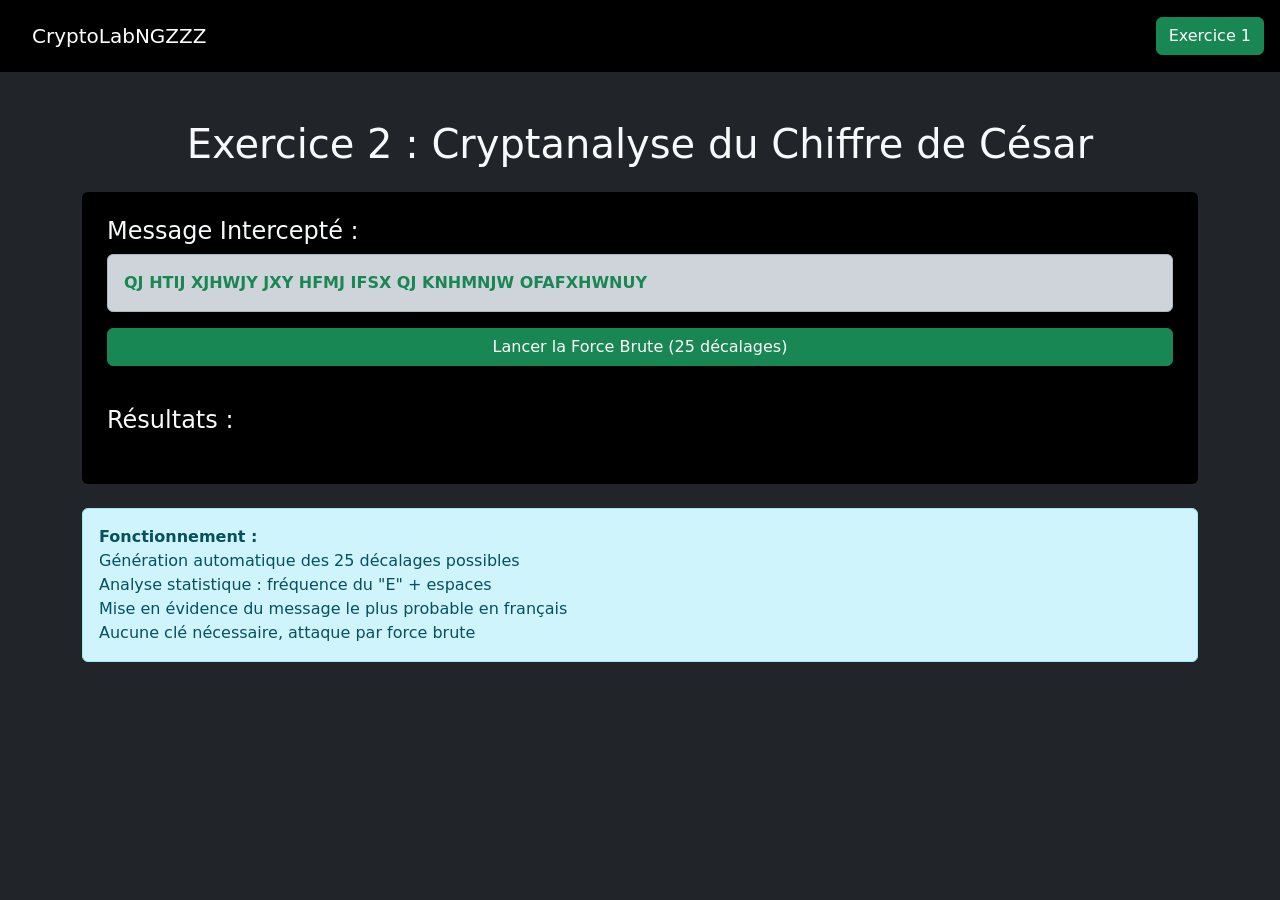
==== html/exercice2.html @ 8c60d546 "commit prof" ====
<!DOCTYPE html>
<html lang="fr">
<head>
    <meta charset="UTF-8">
    <meta name="viewport" content="width=device-width, initial-scale=1.0">
    <title>Exercice 2 – Cryptanalyse César</title>
    <link rel="stylesheet" href="https://cdn.jsdelivr.net/npm/bootstrap@5.3.2/dist/css/bootstrap.min.css">
    <link rel="stylesheet" href="style.css">
</head>

<body class="bg-dark text-light">

    <nav class="navbar navbar-dark bg-black p-3">
        <span class="navbar-brand ms-3">CryptoLabNGZZZ</span>
        <a href="index.html" class="btn btn-success">Exercice 1</a>
    </nav>

    <div class="container mt-5">

        <h1 class="text-center mb-4 glow-green">
         Exercice 2 : Cryptanalyse du Chiffre de César
        </h1>

        <div class="card bg-black text-light p-4 hacker-border">

            <h4 class="glow-green">Message Intercepté :</h4>
            <div class="alert alert-dark text-success hacker-border">
                <strong>QJ HTIJ XJHWJY JXY HFMJ IFSX QJ KNHMNJW OFAFXHWNUY</strong>
            </div>

            <button class="btn btn-success w-100 mb-3" onclick="launchCesarBruteforce()">
            Lancer la Force Brute (25 décalages)
            </button>

            <h4 class="mt-4 glow-green">Résultats :</h4>
            <div id="cesarResults" class="mt-3"></div>

        </div>

        <div class="alert alert-info mt-4">
            <strong>Fonctionnement :</strong><br>
            Génération automatique des 25 décalages possibles<br>
            Analyse statistique : fréquence du "E" + espaces<br>
            Mise en évidence du message le plus probable en français<br>
            Aucune clé nécessaire, attaque par force brute
        </div>

    </div>

    <script src="script.js"></script>

</body>
</html>
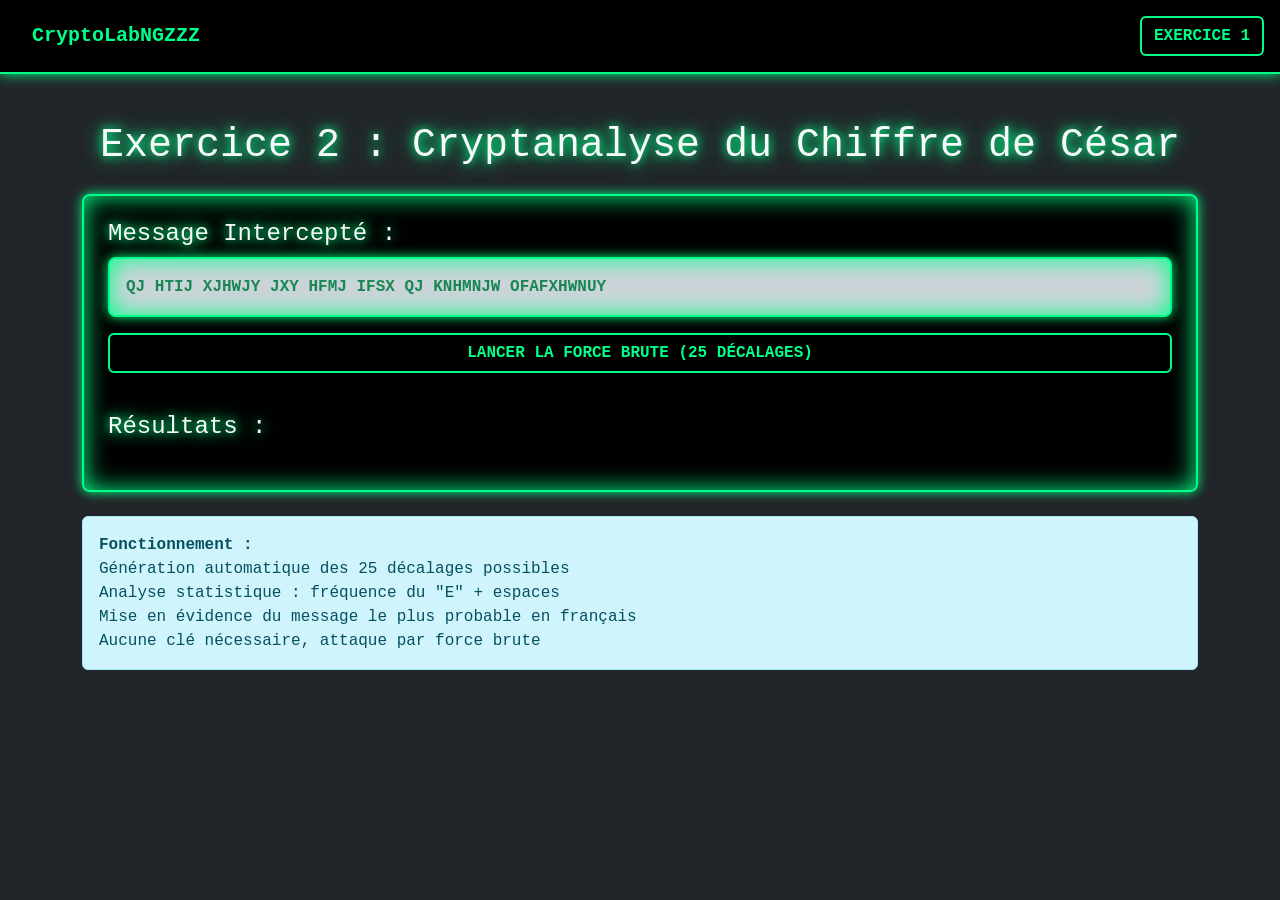
==== commit 713d40ee: "cyberTestFinal" ====
--- a/html/exercice2.html
+++ b/html/exercice2.html
@@ -5,14 +5,14 @@
     <meta name="viewport" content="width=device-width, initial-scale=1.0">
     <title>Exercice 2 – Cryptanalyse César</title>
     <link rel="stylesheet" href="https://cdn.jsdelivr.net/npm/bootstrap@5.3.2/dist/css/bootstrap.min.css">
-    <link rel="stylesheet" href="style.css">
+    <link rel="stylesheet" href="../style/style.css">
 </head>
 
 <body class="bg-dark text-light">
 
     <nav class="navbar navbar-dark bg-black p-3">
         <span class="navbar-brand ms-3">CryptoLabNGZZZ</span>
-        <a href="index.html" class="btn btn-success">Exercice 1</a>
+        <a href="./index.html" class="btn btn-success">Exercice 1</a>
     </nav>
 
     <div class="container mt-5">
@@ -47,7 +47,7 @@
 
     </div>
 
-    <script src="script.js"></script>
+    <script src="../script/script.js"></script>
 
 </body>
 </html>
--- a/style/style.css
+++ b/style/style.css
@@ -0,0 +1,84 @@
+/*Thème général hacker vert fluo*/
+
+body {
+    background-color: #000000;
+    color: #00ff88; /* Vert fluo */
+    font-family: "Consolas", "Courier New", monospace;
+}
+
+/* Effet glow*/
+.glow-green, h1, h2, h3, h4, p, pre {
+    text-shadow: 0 0 10px #00ff88, 0 0 20px #00ff88;
+}
+
+/* Carte effet néon vert */
+.hacker-border {
+    border: 2px solid #00ff88 !important;
+    box-shadow: 0 0 12px #00ff88, 0 0 25px #00ff88 inset;
+    border-radius: 8px;
+}
+
+
+textarea, input {
+    background-color: #001a0f !important;
+    color: #00ff88 !important;
+    border: 2px solid #00ff88 !important;
+    box-shadow: 0 0 10px #00ff88;
+}
+
+textarea:focus, input:focus {
+    outline: none !important;
+    box-shadow: 0 0 12px #00ff88, 0 0 20px #00ff88;
+}
+
+
+.btn {
+    border: 2px solid #00ff88 !important;
+    background-color: transparent !important;
+    color: #00ff88 !important;
+    font-weight: bold;
+    text-transform: uppercase;
+    transition: 0.2s ease-in-out;
+}
+
+.btn:hover {
+    background-color: #00ff88 !important;
+    color: #000 !important;
+    box-shadow: 0 0 15px #00ff88, 0 0 35px #00ff88;
+}
+
+/*NavBar Hacker */
+.navbar {
+    border-bottom: 2px solid #00ff88;
+    box-shadow: 0 0 12px #00ff88;
+}
+
+.navbar-brand, .nav-link {
+    color: #00ff88 !important;
+    font-weight: bold;
+}
+
+.nav-link:hover {
+    text-shadow: 0 0 10px #00ff88, 0 0 20px #00ff88;
+}
+
+
+pre {
+    background-color: #000;
+    padding: 15px;
+    border: 1px solid #00ff88;
+    box-shadow: 0 0 15px #00ff88 inset;
+    white-space: pre-wrap;
+}
+
+/*Animation légère de scan vertical */
+@keyframes scanline {
+    0% { opacity: 0.15; }
+    50% { opacity: 0.3; }
+    100% { opacity: 0.15; }
+}
+
+.scan-effect {
+    animation: scanline 3s infinite;
+    background: linear-gradient(to bottom, transparent, rgba(0,255,136,0.15), transparent);
+}
